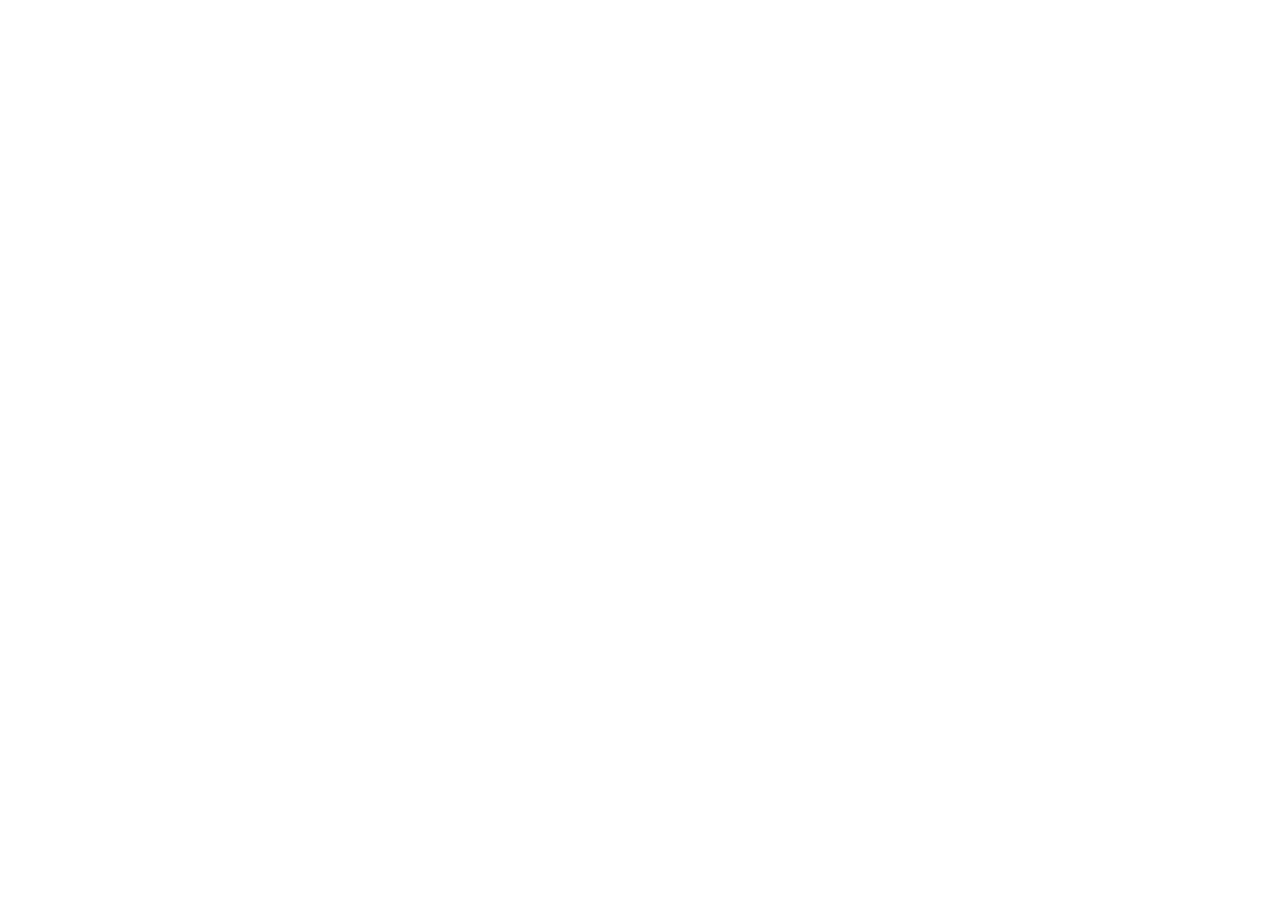
==== landing-page.html @ 12aa5709 "Add boilerplate html template" ====
<!DOCTYPE html>
<html lang="en">
  <head>
    <meta charset="UTF-8" />
    <meta name="viewport" content="width=device-width, initial-scale=1.0" />
    <title>Landing Page</title>
  </head>
  <body></body>
</html>
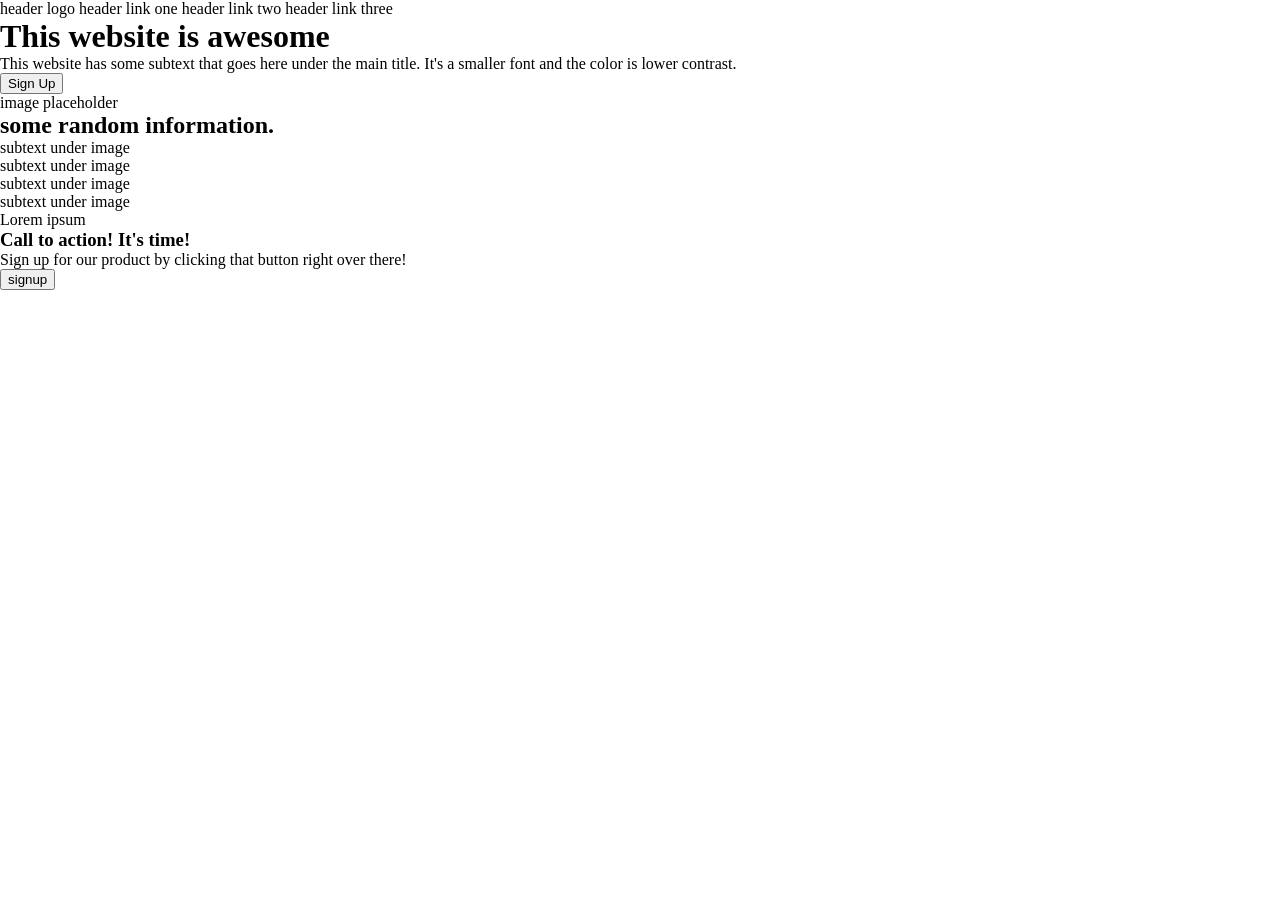
==== commit 55d3d5d1: "Add header and sections to landing-page.html Add margin reset to styles.css" ====
--- a/landing-page.html
+++ b/landing-page.html
@@ -3,7 +3,45 @@
   <head>
     <meta charset="UTF-8" />
     <meta name="viewport" content="width=device-width, initial-scale=1.0" />
+    <link href="/styles.css" rel="stylesheet" />
     <title>Landing Page</title>
   </head>
-  <body></body>
+  <body>
+    <header class="header">
+      <a class="header-logo">header logo</a><img src=" " />
+      <a class="header-link">header link one</a>
+      <a class="header-link">header link two</a>
+      <a class="header-link">header link three</a>
+    </header>
+
+    <div class="hero-section">
+      <h1>This website is awesome</h1>
+      <p>
+        This website has some subtext that goes here under the main title. It's
+        a smaller font and the color is lower contrast.
+      </p>
+      <button class="hero-button">Sign Up</button>
+      <div class="image-placeholder">image placeholder</div>
+    </div>
+
+    <div class="info-section">
+      <h2>some random information.</h2>
+      <div>
+        <div class="box-outline">subtext under image</div>
+        <div class="box-outline">subtext under image</div>
+        <div class="box-outline">subtext under image</div>
+        <div class="box-outline">subtext under image</div>
+      </div>
+    </div>
+
+    <div class="quote-section">Lorem ipsum</div>
+
+    <div class="cta-section">
+      <div class="cta-text">
+        <h3>Call to action! It's time!</h3>
+        <p>Sign up for our product by clicking that button right over there!</p>
+      </div>
+      <button class="cta-button">signup</button>
+    </div>
+  </body>
 </html>
--- a/styles.css
+++ b/styles.css
@@ -0,0 +1,7 @@
+* {
+  margin: 0;
+  box-sizing: border-box;
+}
+
+.header {
+}
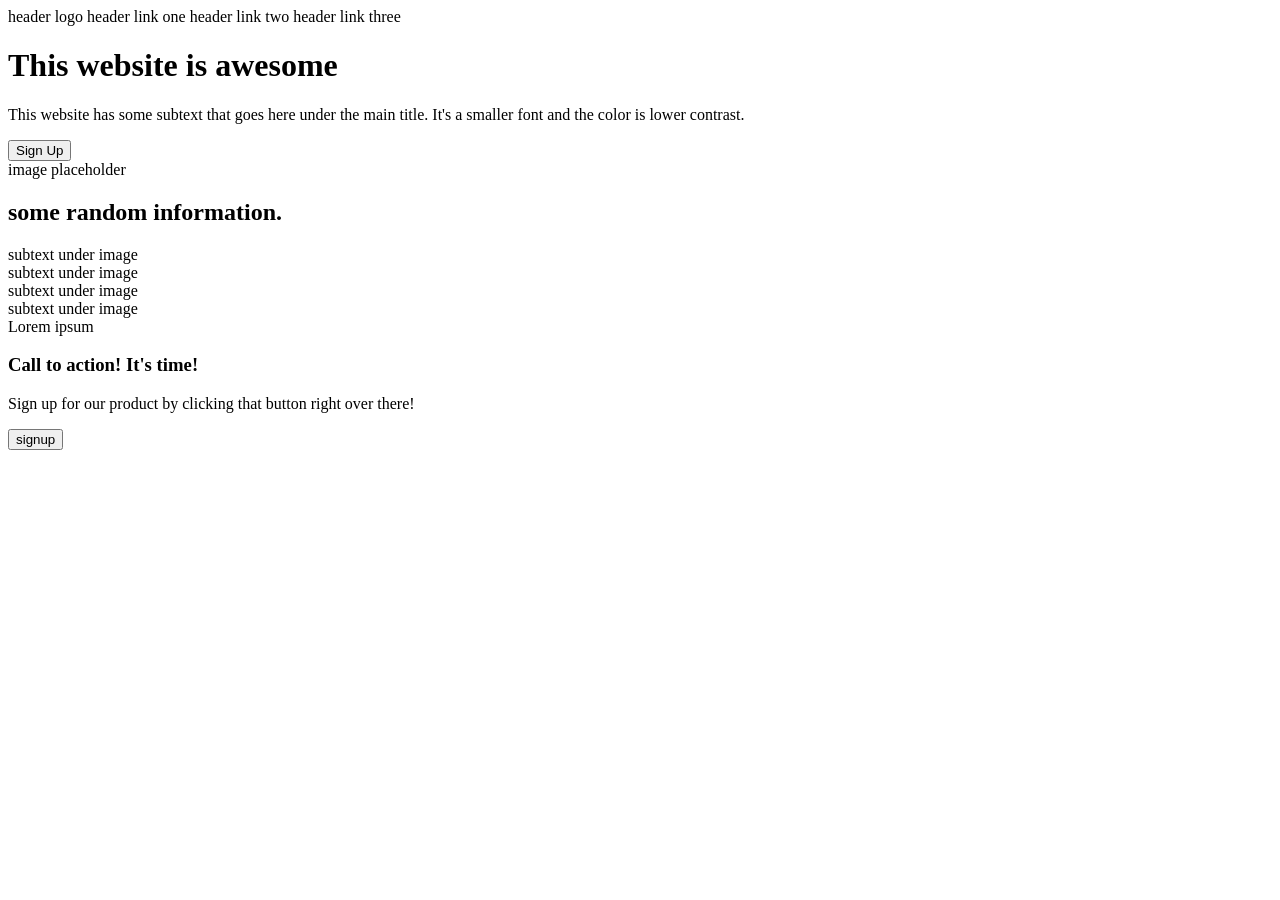
==== commit ca9d011a: "add correct link to stylesheet" ====
--- a/landing-page.html
+++ b/landing-page.html
@@ -3,18 +3,17 @@
   <head>
     <meta charset="UTF-8" />
     <meta name="viewport" content="width=device-width, initial-scale=1.0" />
-    <link href="/styles.css" rel="stylesheet" />
+    <link href="/landing-page/styles.css" rel="stylesheet" />
     <title>Landing Page</title>
   </head>
   <body>
-    <header class="header">
+    <div class="hero-section"></div>
+    <div class="header">
       <a class="header-logo">header logo</a><img src=" " />
       <a class="header-link">header link one</a>
       <a class="header-link">header link two</a>
       <a class="header-link">header link three</a>
-    </header>
-
-    <div class="hero-section">
+    </div>
       <h1>This website is awesome</h1>
       <p>
         This website has some subtext that goes here under the main title. It's
@@ -27,10 +26,14 @@
     <div class="info-section">
       <h2>some random information.</h2>
       <div>
-        <div class="box-outline">subtext under image</div>
-        <div class="box-outline">subtext under image</div>
-        <div class="box-outline">subtext under image</div>
-        <div class="box-outline">subtext under image</div>
+        <div class="box-outline"></div>
+        <div>subtext under image</div>
+        <div class="box-outline"></div>
+        <div>subtext under image</div>
+        <div class="box-outline"></div>
+        <div>subtext under image</div>
+        <div class="box-outline"></div>
+        <div>subtext under image</div>
       </div>
     </div>
 
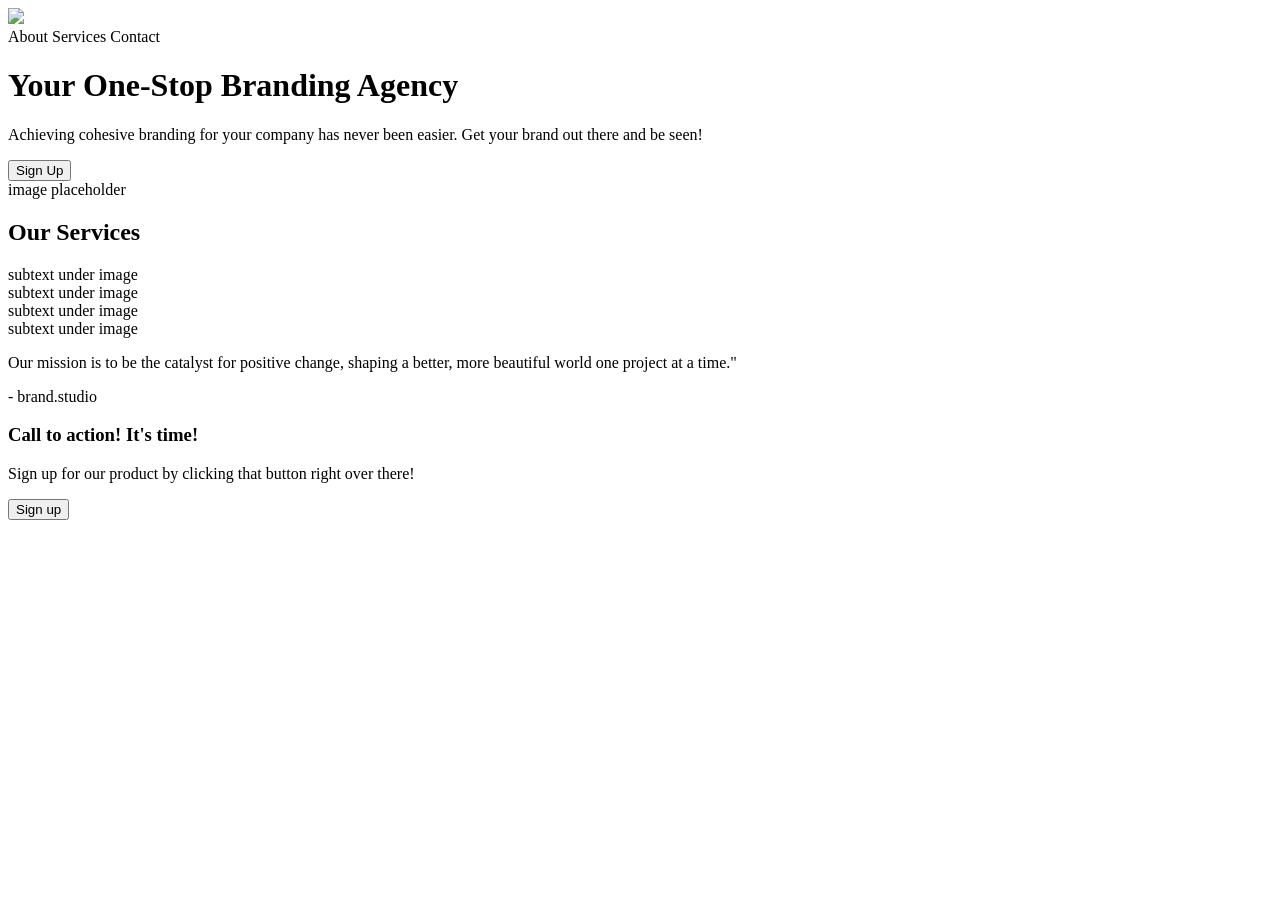
==== commit 03cc0fbd: "Complete layout for header and quote section" ====
--- a/landing-page.html
+++ b/landing-page.html
@@ -4,47 +4,57 @@
     <meta charset="UTF-8" />
     <meta name="viewport" content="width=device-width, initial-scale=1.0" />
     <link href="/landing-page/styles.css" rel="stylesheet" />
-    <title>Landing Page</title>
+    <title>Brand.studio Landing Page</title>
   </head>
   <body>
-    <div class="hero-section"></div>
     <div class="header">
-      <a class="header-logo">header logo</a><img src=" " />
-      <a class="header-link">header link one</a>
-      <a class="header-link">header link two</a>
-      <a class="header-link">header link three</a>
+      <img class="header-logo" src="/landing-page/brandstudio-logo.png" />
+      <div class="header-links">
+        <a class="header-link">About</a>
+        <a class="header-link">Services</a>
+        <a class="header-link">Contact</a>
+      </div>
     </div>
-      <h1>This website is awesome</h1>
-      <p>
-        This website has some subtext that goes here under the main title. It's
-        a smaller font and the color is lower contrast.
-      </p>
-      <button class="hero-button">Sign Up</button>
+    <div class="hero-section">
+      <div class="hero-text">
+        <h1>Your One-Stop Branding Agency</h1>
+        <p>
+          Achieving cohesive branding for your company has never been easier.
+          Get your brand out there and be seen!
+        </p>
+        <button>Sign Up</button>
+      </div>
       <div class="image-placeholder">image placeholder</div>
     </div>
 
     <div class="info-section">
-      <h2>some random information.</h2>
-      <div>
-        <div class="box-outline"></div>
+      <h2>Our Services</h2>
+      <div class="services-container">
+        <div class="service-box"></div>
         <div>subtext under image</div>
-        <div class="box-outline"></div>
+        <div class="service-box"></div>
         <div>subtext under image</div>
-        <div class="box-outline"></div>
+        <div class="service-box"></div>
         <div>subtext under image</div>
-        <div class="box-outline"></div>
+        <div class="service-box"></div>
         <div>subtext under image</div>
       </div>
     </div>
 
-    <div class="quote-section">Lorem ipsum</div>
+    <div class="quote-section">
+      <p class="quote-text">
+        Our mission is to be the catalyst for positive change, shaping a better,
+        more beautiful world one project at a time."
+      </p>
+      <p class="quoter-text">- brand.studio</p>
+    </div>
 
     <div class="cta-section">
-      <div class="cta-text">
+      <div>
         <h3>Call to action! It's time!</h3>
         <p>Sign up for our product by clicking that button right over there!</p>
       </div>
-      <button class="cta-button">signup</button>
+      <button>Sign up</button>
     </div>
   </body>
 </html>
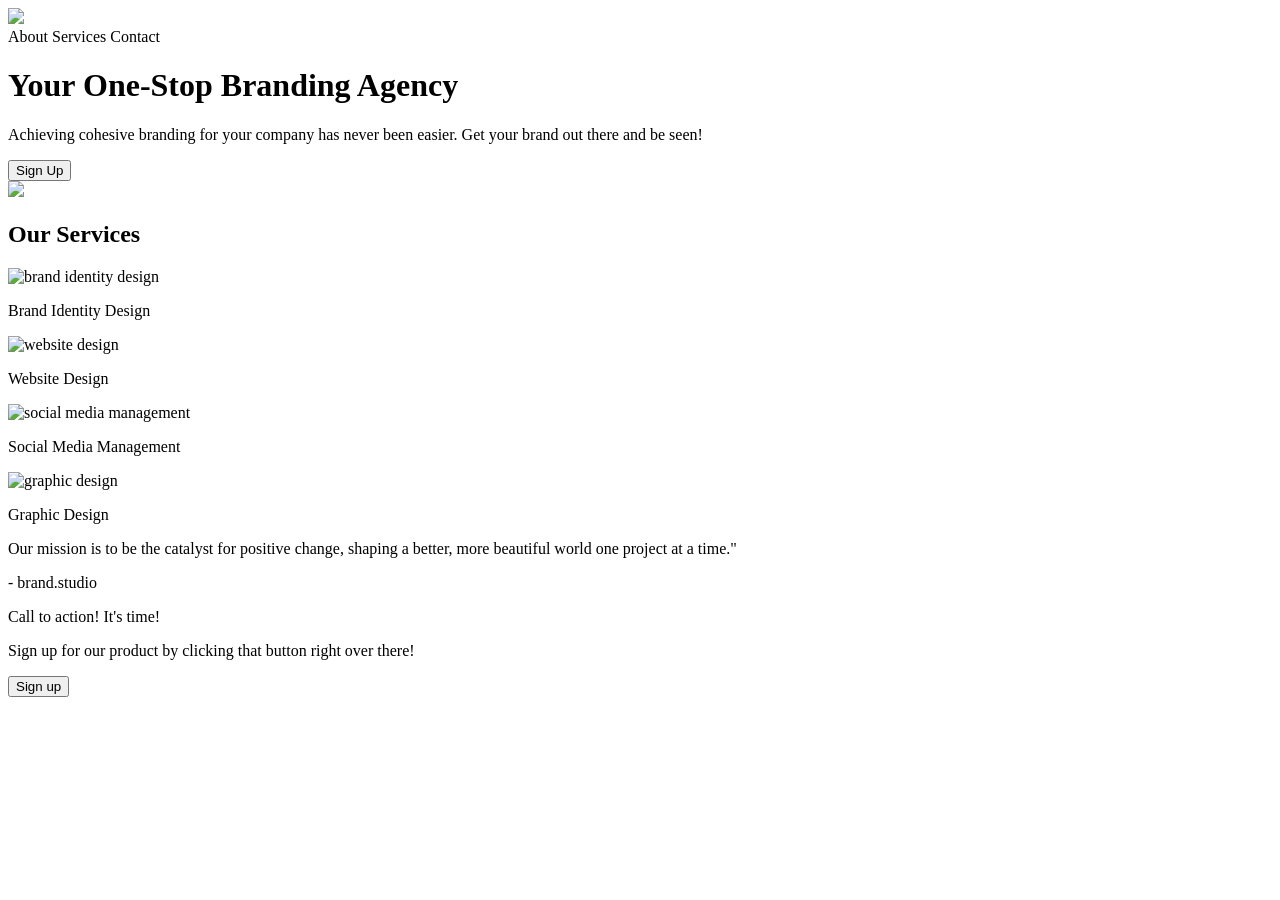
==== commit 89f84337: "format hero and services sections" ====
--- a/landing-page.html
+++ b/landing-page.html
@@ -18,26 +18,34 @@
     <div class="hero-section">
       <div class="hero-text">
         <h1>Your One-Stop Branding Agency</h1>
-        <p>
+        <p class="hero-secondarytext">
           Achieving cohesive branding for your company has never been easier.
           Get your brand out there and be seen!
         </p>
-        <button>Sign Up</button>
+        <button class="hero-button">Sign Up</button>
       </div>
-      <div class="image-placeholder">image placeholder</div>
+      <img class="hero-image" src="https://images.unsplash.com/photo-1553877522-43269d4ea984?q=80&w=2940&auto=format&fit=crop&ixlib=rb-4.0.3&ixid=M3wxMjA3fDB8MHxwaG90by1wYWdlfHx8fGVufDB8fHx8fA%3D%3D"></div>
     </div>
 
     <div class="info-section">
-      <h2>Our Services</h2>
+      <h2 class="info-maintext">Our Services</h2>
       <div class="services-container">
-        <div class="service-box"></div>
-        <div>subtext under image</div>
-        <div class="service-box"></div>
-        <div>subtext under image</div>
-        <div class="service-box"></div>
-        <div>subtext under image</div>
-        <div class="service-box"></div>
-        <div>subtext under image</div>
+        <div class="service-box">
+          <div class="blue-frame"><img class="service-image" src="https://images.unsplash.com/photo-1561070791-2526d30994b5?q=80&w=2000&auto=format&fit=crop&ixlib=rb-4.0.3&ixid=M3wxMjA3fDB8MHxwaG90by1wYWdlfHx8fGVufDB8fHx8fA%3D%3D" alt="brand identity design"></div>
+          <p class="service-subtext">Brand Identity Design</p>
+        </div>
+        <div class="service-box">
+          <img class="service-image" src="https://images.unsplash.com/photo-1547658719-da2b51169166?q=80&w=2864&auto=format&fit=crop&ixlib=rb-4.0.3&ixid=M3wxMjA3fDB8MHxwaG90by1wYWdlfHx8fGVufDB8fHx8fA%3D%3D" alt="website design">
+          <p class="service-subtext">Website Design</p>
+        </div>
+        <div class="service-box">
+          <img class="service-image" src="https://images.unsplash.com/photo-1579869847557-1f67382cc158?q=80&w=3134&auto=format&fit=crop&ixlib=rb-4.0.3&ixid=M3wxMjA3fDB8MHxwaG90by1wYWdlfHx8fGVufDB8fHx8fA%3D%3D" alt="social media management">
+          <p class="service-subtext">Social Media Management</p>
+        </div>
+        <div class="service-box">
+          <img class="service-image" src="https://images.unsplash.com/photo-1605067063351-f81bc6041251?q=80&w=2938&auto=format&fit=crop&ixlib=rb-4.0.3&ixid=M3wxMjA3fDB8MHxwaG90by1wYWdlfHx8fGVufDB8fHx8fA%3D%3D" alt="graphic design">
+          <p class="service-subtext">Graphic Design</p>
+        </div>
       </div>
     </div>
 
@@ -51,10 +59,12 @@
 
     <div class="cta-section">
       <div>
-        <h3>Call to action! It's time!</h3>
-        <p>Sign up for our product by clicking that button right over there!</p>
+        <p class="cta-maintext">Call to action! It's time!</p>
+        <p class="cta-secondarytext">
+          Sign up for our product by clicking that button right over there!
+        </p>
       </div>
-      <button>Sign up</button>
+      <button class="cta-button">Sign up</button>
     </div>
   </body>
 </html>
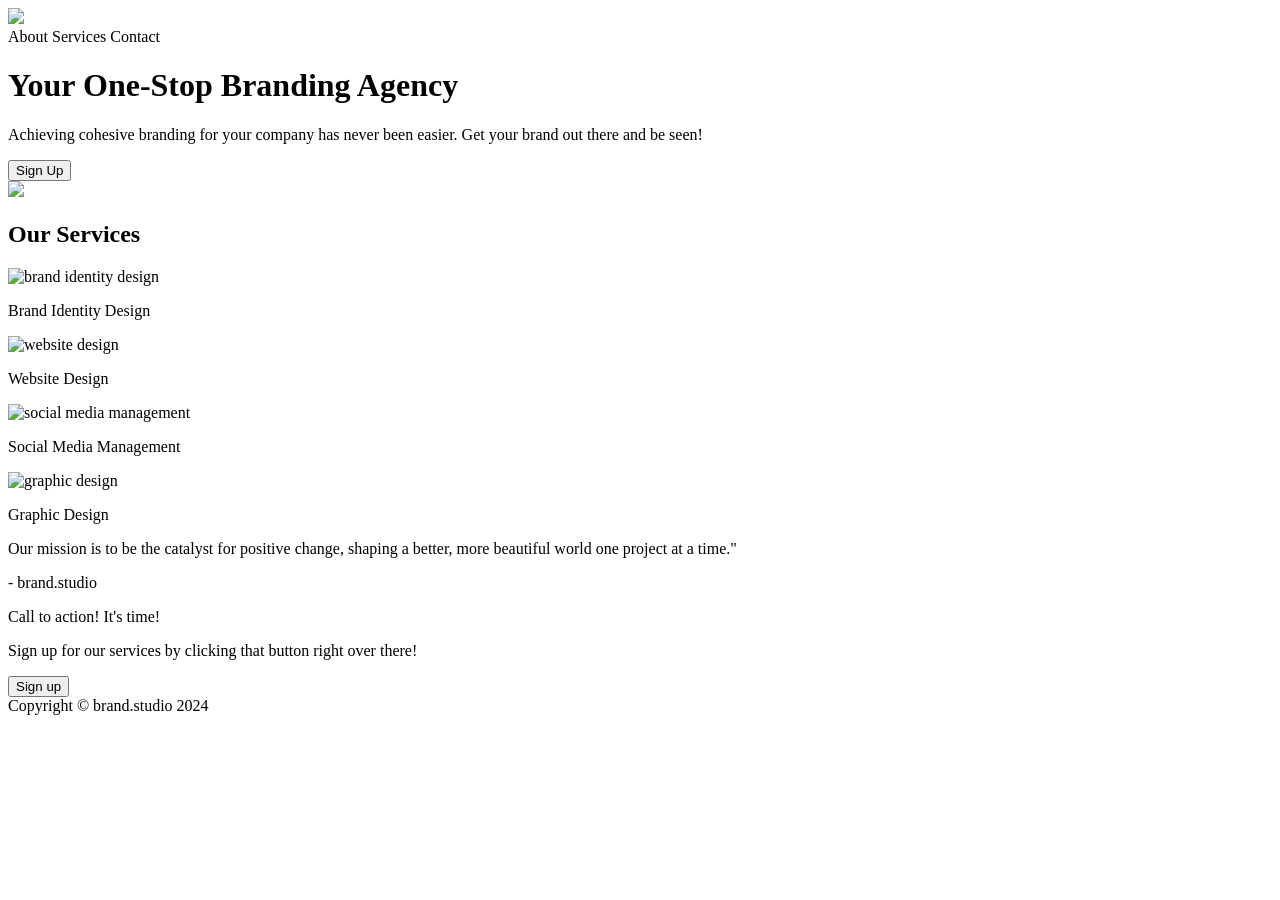
==== commit c928d647: "format cta and footer sections" ====
--- a/landing-page.html
+++ b/landing-page.html
@@ -61,10 +61,12 @@
       <div>
         <p class="cta-maintext">Call to action! It's time!</p>
         <p class="cta-secondarytext">
-          Sign up for our product by clicking that button right over there!
+          Sign up for our services by clicking that button right over there!
         </p>
       </div>
       <button class="cta-button">Sign up</button>
     </div>
+
+    <div class="footer">Copyright &copy; brand.studio 2024</div>
   </body>
 </html>
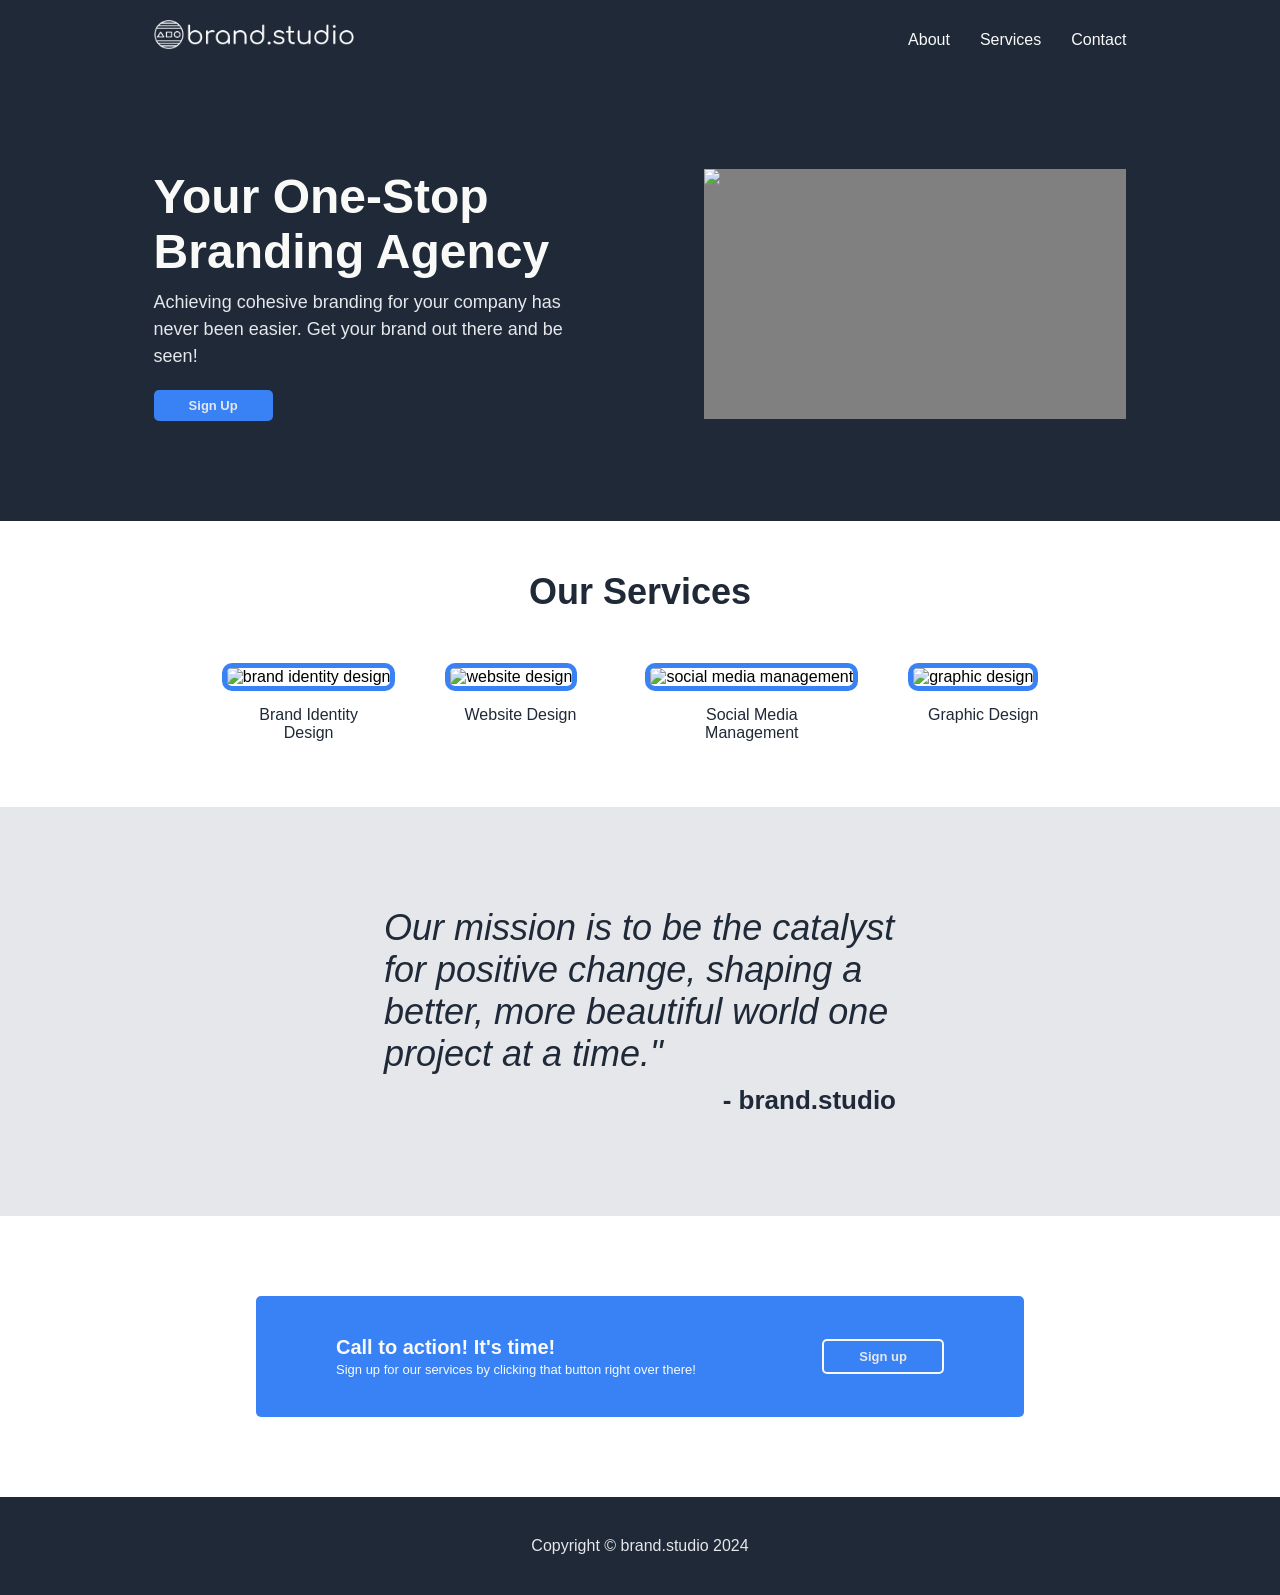
==== commit 830e882d: "minor update" ====
--- a/landing-page.html
+++ b/landing-page.html
@@ -3,12 +3,12 @@
   <head>
     <meta charset="UTF-8" />
     <meta name="viewport" content="width=device-width, initial-scale=1.0" />
-    <link href="/landing-page/styles.css" rel="stylesheet" />
+    <link href="styles.css" rel="stylesheet" />
     <title>Brand.studio Landing Page</title>
   </head>
   <body>
     <div class="header">
-      <img class="header-logo" src="/landing-page/brandstudio-logo.png" />
+      <img class="header-logo" src="brandstudio-logo.png" />
       <div class="header-links">
         <a class="header-link">About</a>
         <a class="header-link">Services</a>
--- a/styles.css
+++ b/styles.css
@@ -0,0 +1,177 @@
+* {
+  margin: 0;
+  box-sizing: border-box;
+}
+
+body {
+  font-family: "roboto", sans-serif;
+}
+
+p {
+  color: #1f2937;
+}
+
+h1 {
+  font-size: 48px;
+  font-weight: extra-bold;
+  color: #f9faf8;
+}
+
+h2 {
+  font-size: 36px;
+  font-weight: extra-bold;
+  color: #1f2937;
+}
+
+button {
+  border-style: none;
+  font-size: 13px;
+  font-weight: bold;
+  background-color: #3882f6;
+  color: #e5e7eb;
+  border-color: #e5e7eb;
+  border-width: 1px;
+  border-radius: 5px;
+  padding: 8px 35px;
+}
+
+.header {
+  background-color: #1f2937;
+  color: #f9faf8;
+  padding: 20px 12%;
+  display: flex;
+  justify-content: space-between;
+}
+
+.header-links {
+  display: flex;
+  gap: 30px;
+  align-items: last baseline;
+}
+
+.header-logo {
+  width: 200px;
+  height: auto;
+}
+
+.hero-section {
+  background-color: #1f2937;
+  color: #f9faf8;
+  padding: 100px 12%;
+  display: flex;
+  justify-content: space-between;
+  align-content: center;
+  flex-wrap: wrap;
+}
+
+.hero-text {
+  width: 450px;
+}
+
+.hero-secondarytext {
+  font-size: 18px;
+  color: #e5e7eb;
+  margin-top: 10px;
+  line-height: 150%;
+}
+
+.hero-button {
+  margin: 20px 0 0 0;
+}
+
+.hero-image {
+  background-color: grey;
+  height: 250px;
+  margin-left: 100px;
+  object-fit: cover;
+  object-position: 0 10%;
+  flex-grow: 1;
+}
+
+.info-section {
+  padding-bottom: 50px;
+}
+
+.info-maintext {
+  text-align: center;
+  margin: 50px auto;
+}
+
+.services-container {
+  display: flex;
+  flex-wrap: wrap;
+  justify-content: center;
+  gap: 50px;
+}
+
+.service-image {
+  height: 150px;
+  width: 150px;
+  object-fit: cover;
+  border-style: solid;
+  border-color: #3882f6;
+  border-width: 5px;
+  border-radius: 10px;
+}
+
+.service-subtext {
+  width: 150px;
+  text-align: center;
+  text-wrap: wrap;
+  margin: 15px auto;
+}
+
+.quote-section {
+  background-color: #e5e7eb;
+  padding: 100px 30%;
+}
+
+.quote-text {
+  font-size: 36px;
+  font-style: italic;
+  font-weight: lighter;
+  color: #1f2937;
+}
+
+.quoter-text {
+  font-size: 26px;
+  font-weight: bold;
+  color: #1f2937;
+  text-align: right;
+  margin-top: 10px;
+}
+
+.cta-section {
+  background-color: #3882f6;
+  margin: 80px 20%;
+  border-radius: 5px;
+  padding: 40px 80px;
+  display: flex;
+  justify-content: space-between;
+}
+
+.cta-maintext {
+  color: #f9faf8;
+  font-size: 20px;
+  font-weight: bold;
+}
+
+.cta-secondarytext {
+  color: #f9faf8;
+  font-size: 13px;
+  margin-top: 3px;
+}
+
+.cta-button {
+  border-style: solid;
+  border-color: #f9faf8;
+  border-width: 2px;
+  align-self: center;
+}
+
+.footer {
+  text-align: center;
+  background-color: #1f2937;
+  color: #e5e7eb;
+  padding: 40px;
+}
